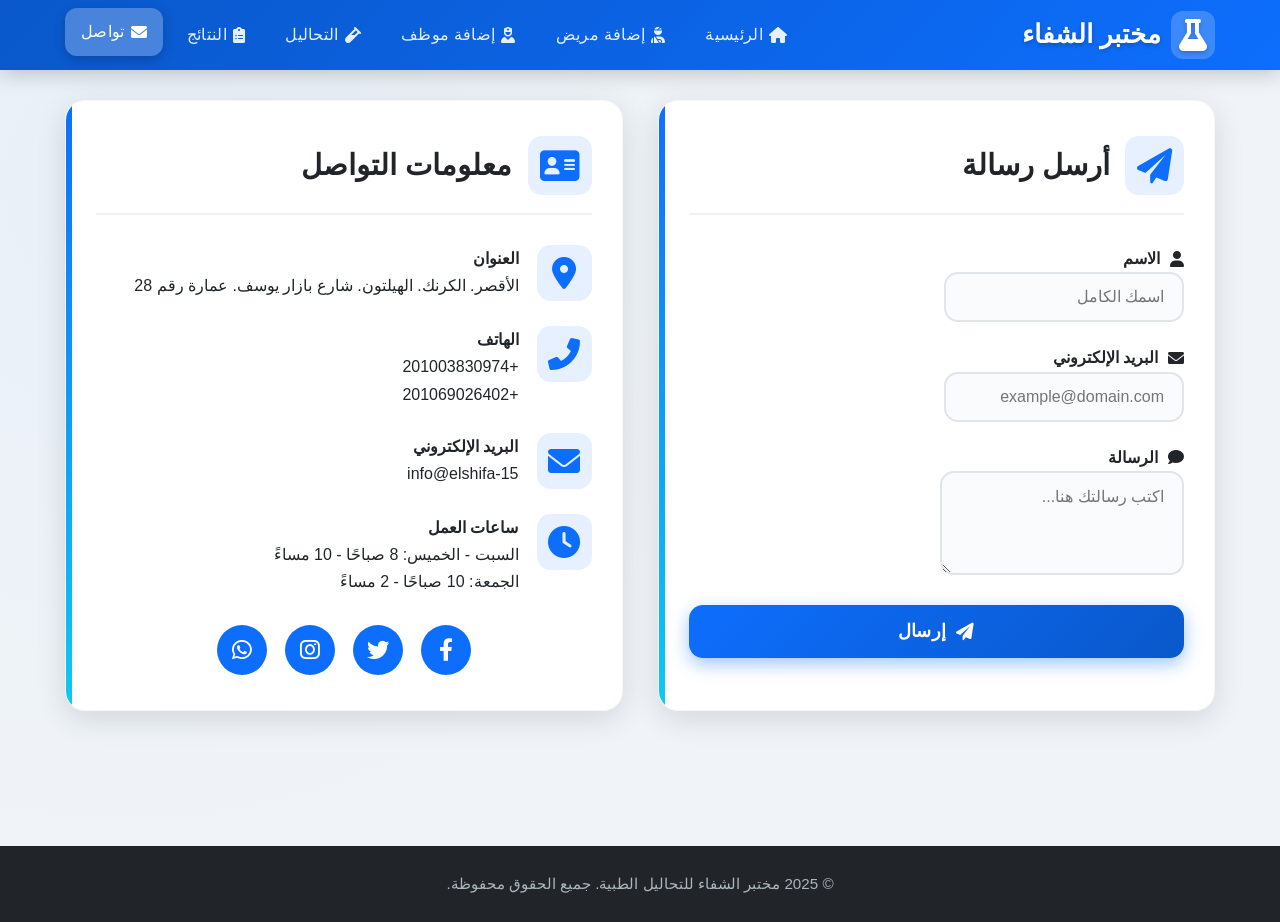
==== contact.html @ 6c2fb810 "Update contact.html" ====
<!DOCTYPE html>
<html lang="ar" dir="rtl">
<head>
  <meta charset="UTF-8">
  <meta name="viewport" content="width=device-width, initial-scale=1.0, maximum-scale=1.0, user-scalable=yes">
  <title>اتصل بنا | مختبر الشفاء</title>
  <link rel="stylesheet" href="https://cdnjs.cloudflare.com/ajax/libs/font-awesome/6.0.0-beta3/css/all.min.css">
  <link rel="stylesheet" href="style.css">
</head>
<body>
  <nav class="navbar">
    <div class="nav-container">
      <a href="index.html" class="nav-logo"><i class="fas fa-flask"></i> مختبر الشفاء</a>
      <ul class="nav-menu" id="navMenu">
        <li><a href="index.html"><i class="fas fa-home"></i> الرئيسية</a></li>
        <li><a href="patients.html"><i class="fas fa-user-injured"></i> إضافة مريض</a></li>
        <li><a href="staff.html"><i class="fas fa-user-nurse"></i> إضافة موظف</a></li>
        <li><a href="tests.html"><i class="fas fa-vial"></i> التحاليل</a></li>
        <li><a href="results.html"><i class="fas fa-clipboard-list"></i> النتائج</a></li>
        <li><a href="contact.html" class="active"><i class="fas fa-envelope"></i> تواصل</a></li>
      </ul>
      <div class="menu-toggle" id="menuToggle"><i class="fas fa-bars"></i></div>
    </div>
  </nav>

  <main class="main-content">
    <div class="contact-grid">
      <section class="form-section card">
        <div class="section-header"><i class="fas fa-paper-plane"></i><h2>أرسل رسالة</h2></div>
        <form id="contactForm" class="modern-form" onsubmit="return false;">
          <div class="form-group"><label><i class="fas fa-user"></i> الاسم</label><input type="text" id="contactName" placeholder="اسمك الكامل" required></div>
          <div class="form-group"><label><i class="fas fa-envelope"></i> البريد الإلكتروني</label><input type="email" id="contactEmail" placeholder="example@domain.com" required></div>
          <div class="form-group"><label><i class="fas fa-comment"></i> الرسالة</label><textarea id="contactMessage" rows="4" placeholder="اكتب رسالتك هنا..." required></textarea></div>
          <button type="submit" class="btn btn-primary btn-block" onclick="sendContact()"><i class="fas fa-paper-plane"></i> إرسال</button>
        </form>
        <div id="contactSuccessMsg" class="success-msg" style="display:none;"></div>
      </section>

      <aside class="contact-info card">
        <div class="section-header"><i class="fas fa-address-card"></i><h2>معلومات التواصل</h2></div>
        <div class="info-list">
          <div class="info-item"><i class="fas fa-map-marker-alt"></i><div><h4>العنوان</h4><p> الأقصر. الكرنك. الهيلتون. شارع بازار يوسف. عمارة رقم 28</p></div></div>
          <div class="info-item"><i class="fas fa-phone-alt"></i><div><h4>الهاتف</h4><p>+201003830974<br>+201069026402</p></div></div>
          <div class="info-item"><i class="fas fa-envelope"></i><div><h4>البريد الإلكتروني</h4><p>info@elshifa-15</p></div></div>
          <div class="info-item"><i class="fas fa-clock"></i><div><h4>ساعات العمل</h4><p>السبت - الخميس: 8 صباحًا - 10 مساءً<br>الجمعة: 10 صباحًا - 2 مساءً</p></div></div>
        </div>
        <div class="social-links">
          <a href="#"><i class="fab fa-facebook-f"></i></a>
          <a href="#"><i class="fab fa-twitter"></i></a>
          <a href="#"><i class="fab fa-instagram"></i></a>
          <a href="#"><i class="fab fa-whatsapp"></i></a>
        </div>
      </aside>
    </div>
  </main>

  <footer><p>&copy; 2025 مختبر الشفاء للتحاليل الطبية. جميع الحقوق محفوظة.</p></footer>
  <script src="script.js"></script>
</body>
</html>
---- style.css ----
/* style.css */
* {
  margin: 0;
  padding: 0;
  box-sizing: border-box;
}

:root {
  --primary: #0d6efd;
  --primary-dark: #0a58ca;
  --secondary: #0dcaf0;
  --accent: #20c997;
  --light: #f8f9fa;
  --white: #ffffff;
  --dark: #212529;
  --gray: #6c757d;
  --border: #dee2e6;
  --shadow: 0 8px 30px rgba(0,0,0,0.12);
  --shadow-hover: 0 12px 35px rgba(0,0,0,0.18);
  --transition: all 0.35s cubic-bezier(0.4, 0, 0.2, 1);
  --radius: 20px;
}

body {
  font-family: 'Segoe UI', Tahoma, Geneva, Verdana, sans-serif;
  background: #f0f4f8;
  color: var(--dark);
  line-height: 1.7;
  padding-top: 70px;
  direction: rtl;
  background-image: radial-gradient(circle at 10% 20%, rgba(13, 110, 253, 0.03) 0%, transparent 50%);
}

/* Navbar */
.navbar {
  position: fixed;
  top: 0;
  left: 0;
  width: 100%;
  background: linear-gradient(135deg, #0a58ca 0%, #0d6efd 100%);
  color: white;
  z-index: 1000;
  box-shadow: 0 4px 20px rgba(0,0,0,0.2);
  backdrop-filter: blur(10px);
}

.nav-container {
  max-width: 1200px;
  margin: 0 auto;
  display: flex;
  justify-content: space-between;
  align-items: center;
  padding: 0 25px;
  height: 70px;
}

.nav-logo {
  font-size: 1.6rem;
  font-weight: 700;
  color: white;
  text-decoration: none;
  display: flex;
  align-items: center;
  gap: 10px;
  white-space: nowrap;
  cursor: pointer;
  text-shadow: 0 2px 4px rgba(0,0,0,0.2);
}

.nav-logo i {
  font-size: 2rem;
  background: rgba(255,255,255,0.2);
  padding: 8px;
  border-radius: 12px;
}

.nav-menu {
  list-style: none;
  display: flex;
  gap: 8px;
  margin: 0;
  padding: 0;
}

.nav-menu li a {
  color: rgba(255,255,255,0.9);
  text-decoration: none;
  padding: 10px 16px;
  border-radius: 12px;
  transition: var(--transition);
  font-size: 1rem;
  font-weight: 500;
  display: flex;
  align-items: center;
  gap: 6px;
  white-space: nowrap;
  cursor: pointer;
  letter-spacing: 0.3px;
}

.nav-menu li a:hover,
.nav-menu li a.active {
  background: rgba(255,255,255,0.25);
  color: white;
  transform: translateY(-3px);
  box-shadow: 0 4px 12px rgba(0,0,0,0.2);
}

.menu-toggle {
  display: none;
  font-size: 1.8rem;
  cursor: pointer;
  color: white;
  background: rgba(255,255,255,0.2);
  padding: 10px;
  border-radius: 12px;
}

/* Main content */
.main-content {
  max-width: 1200px;
  margin: 0 auto;
  padding: 30px 25px 50px;
}

/* Cards */
.card {
  background: var(--white);
  border-radius: var(--radius);
  padding: 35px 30px;
  margin-bottom: 35px;
  box-shadow: var(--shadow);
  transition: var(--transition);
  border: 1px solid rgba(0,0,0,0.03);
  position: relative;
  overflow: hidden;
}

.card::before {
  content: '';
  position: absolute;
  top: 0;
  left: 0;
  width: 6px;
  height: 100%;
  background: linear-gradient(to bottom, var(--primary), var(--secondary));
  border-radius: 0 8px 8px 0;
}

.card:hover {
  box-shadow: var(--shadow-hover);
  transform: translateY(-3px);
}

.section-header {
  display: flex;
  align-items: center;
  gap: 15px;
  margin-bottom: 30px;
  padding-bottom: 18px;
  border-bottom: 2px solid #eef2f6;
}

.section-header i {
  font-size: 2.2rem;
  color: var(--primary);
  background: rgba(13,110,253,0.1);
  padding: 12px;
  border-radius: 14px;
}

.section-header h2 {
  font-size: 1.8rem;
  color: var(--dark);
  font-weight: 700;
}

/* Hero */
.hero-banner {
  background: linear-gradient(135deg, #0d6efd 0%, #0dcaf0 100%);
  color: white;
  padding: 0;
  margin-bottom: 40px;
  border-radius: 30px;
  position: relative;
  overflow: hidden;
  box-shadow: 0 15px 40px rgba(13,110,253,0.3);
}

.hero-banner::after {
  content: '';
  position: absolute;
  top: -50%;
  right: -20%;
  width: 500px;
  height: 500px;
  background: rgba(255,255,255,0.05);
  border-radius: 50%;
  transform: rotate(25deg);
}

.hero-banner::before {
  content: '';
  position: absolute;
  bottom: -30%;
  left: -10%;
  width: 400px;
  height: 400px;
  background: rgba(255,255,255,0.03);
  border-radius: 50%;
}

.hero-overlay {
  background: rgba(0,0,0,0.15);
  padding: 80px 30px;
  text-align: center;
  position: relative;
  z-index: 1;
}

.hero-text h1 {
  font-size: 3rem;
  margin-bottom: 20px;
  font-weight: 800;
  text-shadow: 0 4px 12px rgba(0,0,0,0.3);
  letter-spacing: -0.5px;
}

.hero-text h1 i {
  font-size: 3.2rem;
  vertical-align: middle;
  margin-left: 10px;
  background: rgba(255,255,255,0.2);
  padding: 15px;
  border-radius: 50%;
}

.hero-text p {
  font-size: 1.3rem;
  max-width: 700px;
  margin: 0 auto 35px;
  opacity: 0.95;
  font-weight: 400;
}

.hero-buttons {
  display: flex;
  gap: 20px;
  justify-content: center;
  flex-wrap: wrap;
}

/* About */
.about-content {
  display: flex;
  gap: 40px;
  align-items: center;
  flex-wrap: wrap;
}

.about-text {
  flex: 1;
  min-width: 280px;
  font-size: 1.1rem;
}

.about-text ul {
  list-style: none;
  margin-top: 20px;
}

.about-text ul li {
  padding: 10px 0;
  display: flex;
  align-items: center;
  gap: 12px;
  font-weight: 500;
}

.about-text ul li i {
  color: var(--accent);
  font-size: 1.4rem;
}

.about-image {
  flex: 0 0 280px;
  display: flex;
  justify-content: center;
}

.lab-illustration {
  width: 100%;
  height: 220px;
  background: linear-gradient(135deg, #e9f2ff 0%, #d4e6ff 100%);
  border-radius: 24px;
  display: flex;
  align-items: center;
  justify-content: center;
  position: relative;
  overflow: hidden;
  box-shadow: 0 10px 25px rgba(0,0,0,0.08);
}

.lab-illustration i {
  font-size: 5rem;
  color: var(--primary);
  opacity: 0.8;
  z-index: 1;
}

.lab-illustration::before {
  content: '';
  position: absolute;
  width: 120px;
  height: 120px;
  background: rgba(255,255,255,0.5);
  border-radius: 50%;
  top: -20px;
  right: -20px;
}

/* Stats */
.stats-grid {
  display: grid;
  grid-template-columns: repeat(4, 1fr);
  gap: 25px;
  margin-bottom: 40px;
}

.stat-card {
  background: var(--white);
  padding: 30px 20px;
  border-radius: 24px;
  text-align: center;
  box-shadow: var(--shadow);
  transition: var(--transition);
  border-bottom: 5px solid var(--primary);
  cursor: default;
  position: relative;
}

.stat-card:hover {
  transform: translateY(-8px);
  box-shadow: var(--shadow-hover);
}

.stat-card i {
  color: var(--primary);
  font-size: 2.5rem;
  margin-bottom: 15px;
  background: rgba(13,110,253,0.1);
  padding: 15px;
  border-radius: 50%;
  display: inline-block;
}

.stat-number {
  font-size: 2.8rem;
  font-weight: 800;
  color: var(--primary-dark);
  margin: 10px 0 5px;
}

/* Quick links */
.quick-links h2 {
  text-align: center;
  margin-bottom: 30px;
  font-size: 1.8rem;
}

.links-grid {
  display: grid;
  grid-template-columns: repeat(4, 1fr);
  gap: 25px;
}

.quick-link-card {
  background: var(--white);
  padding: 35px 20px;
  border-radius: 24px;
  text-align: center;
  text-decoration: none;
  color: var(--dark);
  box-shadow: var(--shadow);
  transition: var(--transition);
  display: flex;
  flex-direction: column;
  align-items: center;
  gap: 18px;
  cursor: pointer;
  border: 2px solid transparent;
}

.quick-link-card:hover {
  background: var(--primary);
  color: white;
  transform: translateY(-8px);
  border-color: var(--primary-dark);
}

.quick-link-card i {
  font-size: 3rem;
  color: var(--primary);
  transition: var(--transition);
}

.quick-link-card:hover i {
  color: white;
}

/* Forms */
.modern-form {
  display: flex;
  flex-direction: column;
  gap: 22px;
}

.form-group label {
  font-weight: 600;
  color: var(--dark);
  display: flex;
  align-items: center;
  gap: 10px;
  font-size: 1rem;
}

.form-group input,
.form-group select,
.form-group textarea {
  padding: 14px 18px;
  border: 2px solid #e0e5ea;
  border-radius: 14px;
  font-size: 1rem;
  transition: var(--transition);
  background: #f9fbfd;
  font-family: inherit;
}

.form-group input:focus,
.form-group select:focus,
.form-group textarea:focus {
  outline: none;
  border-color: var(--primary);
  box-shadow: 0 0 0 4px rgba(13,110,253,0.1);
  background: white;
}

.form-row {
  display: grid;
  grid-template-columns: 1fr 1fr;
  gap: 25px;
}

.error-msg {
  color: #dc3545;
  font-size: 0.85rem;
  min-height: 20px;
  font-weight: 500;
}

.success-msg {
  background: #d1e7dd;
  color: #0f5132;
  padding: 14px 22px;
  border-radius: 14px;
  margin-top: 20px;
  font-weight: 600;
  display: flex;
  align-items: center;
  gap: 10px;
  animation: fadeSlide 0.3s ease;
}

.empty-msg {
  text-align: center;
  padding: 40px;
  color: var(--gray);
  font-size: 1.2rem;
}

/* Buttons */
.btn {
  padding: 14px 30px;
  border-radius: 14px;
  font-weight: 700;
  cursor: pointer;
  transition: var(--transition);
  text-decoration: none;
  display: inline-flex;
  align-items: center;
  gap: 10px;
  border: none;
  font-size: 1.05rem;
  letter-spacing: 0.3px;
}

.btn-primary {
  background: linear-gradient(135deg, #0d6efd, #0a58ca);
  color: white;
  box-shadow: 0 6px 18px rgba(13,110,253,0.4);
}

.btn-primary:hover {
  background: linear-gradient(135deg, #0a58ca, #084298);
  transform: translateY(-3px);
  box-shadow: 0 10px 25px rgba(13,110,253,0.5);
}

.btn-secondary {
  background: var(--white);
  color: var(--primary);
  border: 2px solid var(--primary);
}

.btn-secondary:hover {
  background: var(--primary);
  color: white;
  transform: translateY(-3px);
}

.btn-block {
  width: 100%;
  justify-content: center;
  padding: 16px;
  font-size: 1.1rem;
}

.btn-delete {
  background: #ff4757;
  color: white;
  padding: 8px 18px;
  border-radius: 10px;
  border: none;
  cursor: pointer;
  font-weight: 600;
  transition: var(--transition);
}

.btn-delete:hover {
  background: #e84118;
  transform: scale(1.05);
}

/* Tables */
.table-responsive {
  overflow-x: auto;
  border-radius: 16px;
}

.modern-table {
  width: 100%;
  border-collapse: collapse;
  background: white;
}

.modern-table th {
  background: #f1f5f9;
  padding: 16px 18px;
  font-weight: 700;
  color: var(--dark);
  border-bottom: 2px solid var(--border);
  text-align: right;
}

.modern-table td {
  padding: 16px 18px;
  border-bottom: 1px solid #eef2f6;
  text-align: right;
}

.modern-table tbody tr:hover {
  background: #f8fafc;
}

.status-normal {
  background: #d1e7dd;
  color: #0f5132;
  padding: 6px 16px;
  border-radius: 30px;
  font-weight: 700;
  font-size: 0.9rem;
  display: inline-block;
}

.status-high {
  background: #f8d7da;
  color: #842029;
  padding: 6px 16px;
  border-radius: 30px;
  font-weight: 700;
}

.status-low {
  background: #fff3cd;
  color: #664d03;
  padding: 6px 16px;
  border-radius: 30px;
  font-weight: 700;
}

/* Contact */
.contact-grid {
  display: grid;
  grid-template-columns: 1fr 1fr;
  gap: 35px;
}

.info-list {
  display: flex;
  flex-direction: column;
  gap: 25px;
}

.info-item {
  display: flex;
  align-items: flex-start;
  gap: 18px;
}

.info-item i {
  color: var(--primary);
  font-size: 2rem;
  background: rgba(13,110,253,0.1);
  padding: 12px;
  border-radius: 14px;
  width: 55px;
  text-align: center;
}

.social-links {
  display: flex;
  gap: 18px;
  margin-top: 30px;
  justify-content: center;
}

.social-links a {
  width: 50px;
  height: 50px;
  border-radius: 50%;
  background: var(--primary);
  color: white;
  display: flex;
  align-items: center;
  justify-content: center;
  text-decoration: none;
  transition: var(--transition);
  font-size: 1.4rem;
}

.social-links a:hover {
  background: var(--primary-dark);
  transform: translateY(-5px);
}

/* Footer */
footer {
  background: var(--dark);
  color: #adb5bd;
  text-align: center;
  padding: 25px;
  margin-top: 50px;
  font-size: 0.95rem;
}

/* Animations */
@keyframes fadeSlide {
  from { opacity: 0; transform: translateY(20px); }
  to { opacity: 1; transform: translateY(0); }
}

/* Responsive */
@media (max-width: 992px) {
  .stats-grid { grid-template-columns: repeat(2, 1fr); }
  .links-grid { grid-template-columns: repeat(2, 1fr); }
  .contact-grid { grid-template-columns: 1fr; }
  .about-content { flex-direction: column; }
}

@media (max-width: 768px) {
  .nav-menu {
    position: fixed;
    top: 70px;
    right: -100%;
    width: 280px;
    height: calc(100vh - 70px);
    background: #0a58ca;
    flex-direction: column;
    padding: 25px;
    gap: 15px;
    transition: var(--transition);
    box-shadow: -5px 0 20px rgba(0,0,0,0.3);
  }
  .nav-menu.active { right: 0; }
  .menu-toggle { display: block; }
  .hero-text h1 { font-size: 2rem; }
  .form-row { grid-template-columns: 1fr; }
  .stats-grid { grid-template-columns: 1fr 1fr; }
  .links-grid { grid-template-columns: 1fr 1fr; }
  .card { padding: 25px 20px; }
}

@media (max-width: 480px) {
  .stats-grid { grid-template-columns: 1fr; }
  .links-grid { grid-template-columns: 1fr; }
  .hero-buttons { flex-direction: column; align-items: center; }
}
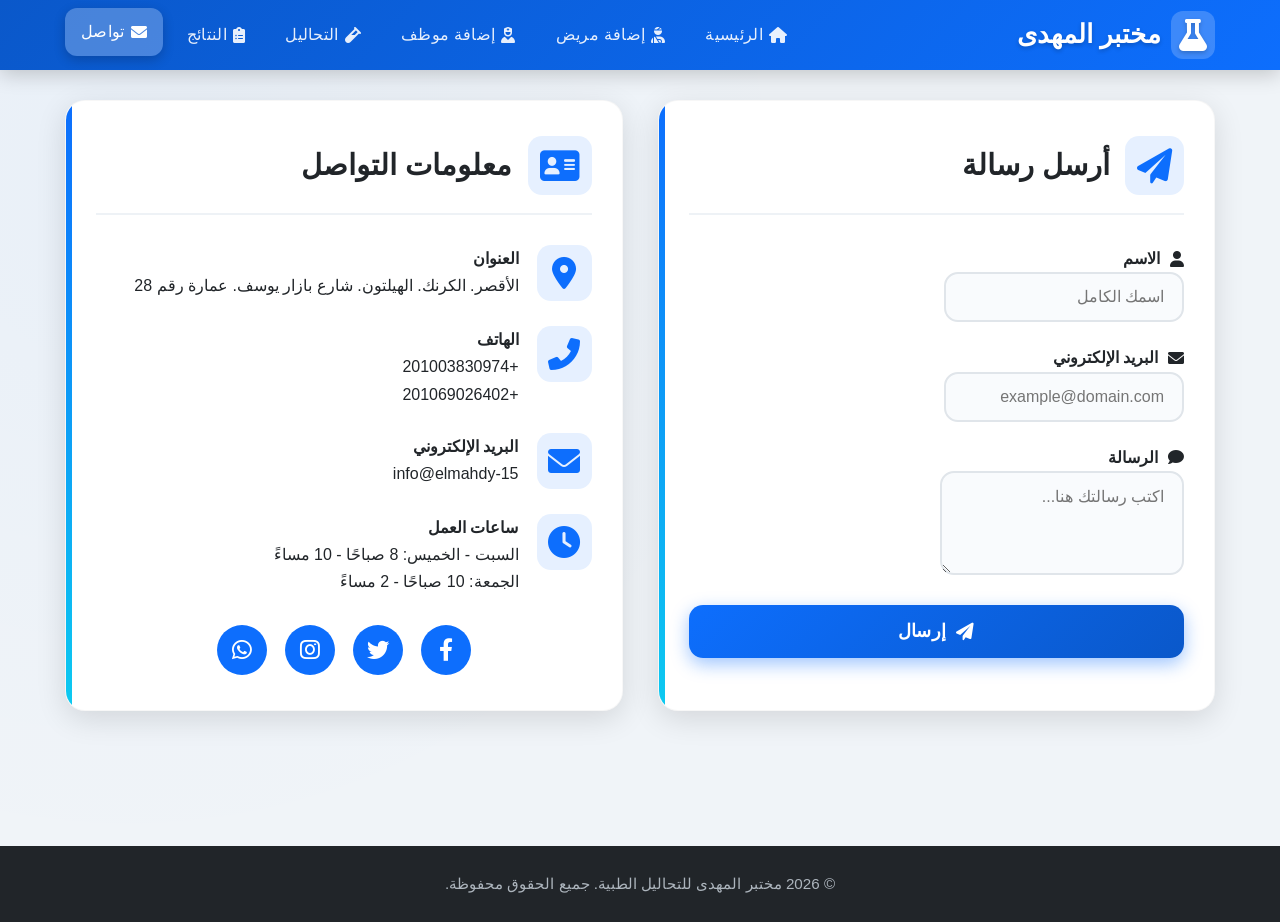
==== commit 636443e4: "Update contact.html" ====
--- a/contact.html
+++ b/contact.html
@@ -3,14 +3,14 @@
 <head>
   <meta charset="UTF-8">
   <meta name="viewport" content="width=device-width, initial-scale=1.0, maximum-scale=1.0, user-scalable=yes">
-  <title>اتصل بنا | مختبر الشفاء</title>
+  <title>اتصل بنا | مختبر المهدى</title>
   <link rel="stylesheet" href="https://cdnjs.cloudflare.com/ajax/libs/font-awesome/6.0.0-beta3/css/all.min.css">
   <link rel="stylesheet" href="style.css">
 </head>
 <body>
   <nav class="navbar">
     <div class="nav-container">
-      <a href="index.html" class="nav-logo"><i class="fas fa-flask"></i> مختبر الشفاء</a>
+      <a href="index.html" class="nav-logo"><i class="fas fa-flask"></i> مختبر المهدى</a>
       <ul class="nav-menu" id="navMenu">
         <li><a href="index.html"><i class="fas fa-home"></i> الرئيسية</a></li>
         <li><a href="patients.html"><i class="fas fa-user-injured"></i> إضافة مريض</a></li>
@@ -41,7 +41,7 @@
         <div class="info-list">
           <div class="info-item"><i class="fas fa-map-marker-alt"></i><div><h4>العنوان</h4><p> الأقصر. الكرنك. الهيلتون. شارع بازار يوسف. عمارة رقم 28</p></div></div>
           <div class="info-item"><i class="fas fa-phone-alt"></i><div><h4>الهاتف</h4><p>+201003830974<br>+201069026402</p></div></div>
-          <div class="info-item"><i class="fas fa-envelope"></i><div><h4>البريد الإلكتروني</h4><p>info@elshifa-15</p></div></div>
+          <div class="info-item"><i class="fas fa-envelope"></i><div><h4>البريد الإلكتروني</h4><p>info@elmahdy-15</p></div></div>
           <div class="info-item"><i class="fas fa-clock"></i><div><h4>ساعات العمل</h4><p>السبت - الخميس: 8 صباحًا - 10 مساءً<br>الجمعة: 10 صباحًا - 2 مساءً</p></div></div>
         </div>
         <div class="social-links">
@@ -54,7 +54,7 @@
     </div>
   </main>
 
-  <footer><p>&copy; 2025 مختبر الشفاء للتحاليل الطبية. جميع الحقوق محفوظة.</p></footer>
+  <footer><p>&copy; 2026 مختبر المهدى للتحاليل الطبية. جميع الحقوق محفوظة.</p></footer>
   <script src="script.js"></script>
 </body>
 </html>
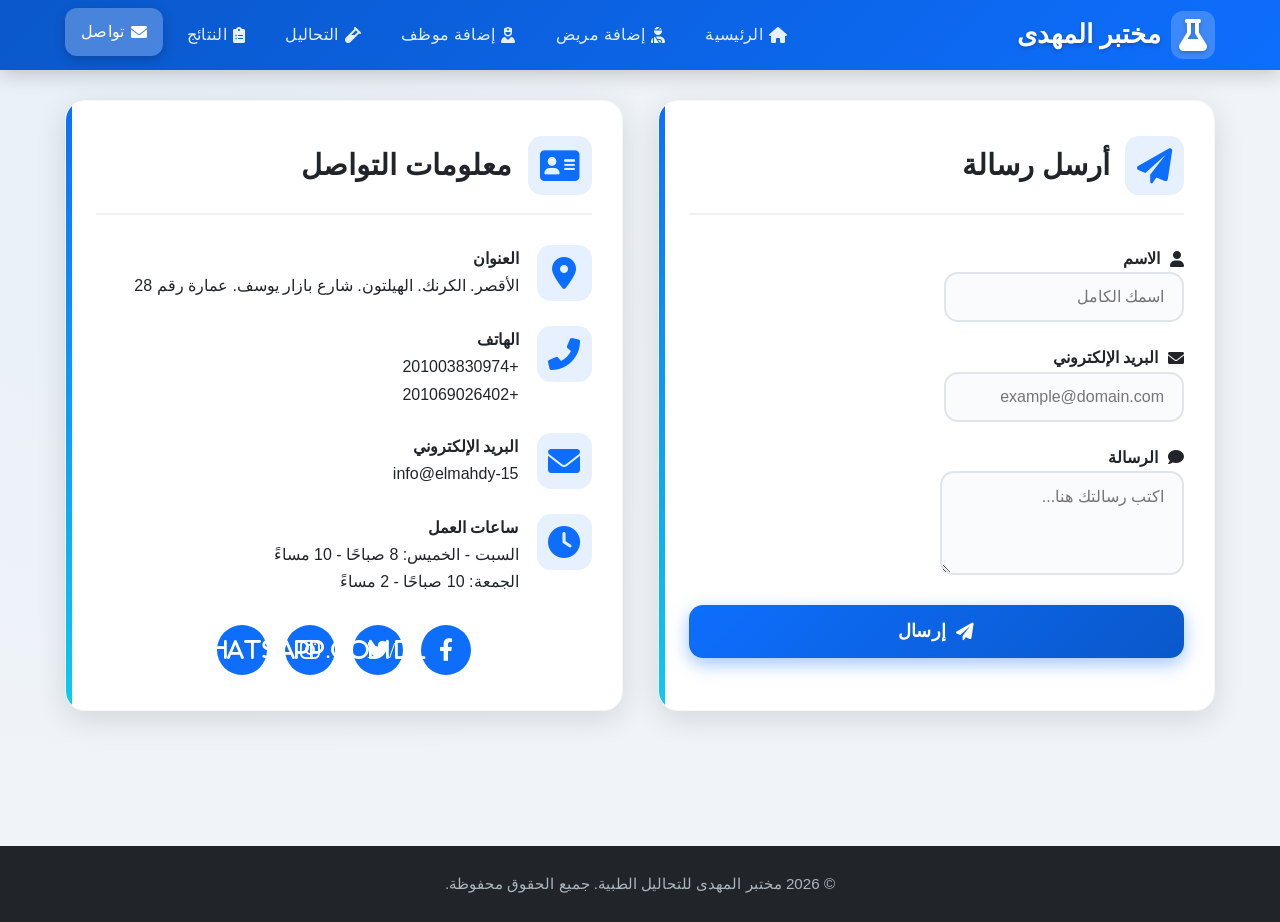
==== commit cbd86169: "Update contact.html" ====
--- a/contact.html
+++ b/contact.html
@@ -48,7 +48,7 @@
           <a href="#"><i class="fab fa-facebook-f"></i></a>
           <a href="#"><i class="fab fa-twitter"></i></a>
           <a href="#"><i class="fab fa-instagram"></i></a>
-          <a href="#"><i class="fab fa-whatsapp"></i></a>
+          <a href="#"><i class="fab fa-whatsapp">https://whatsapp.com/dl/</i></a>
         </div>
       </aside>
     </div>
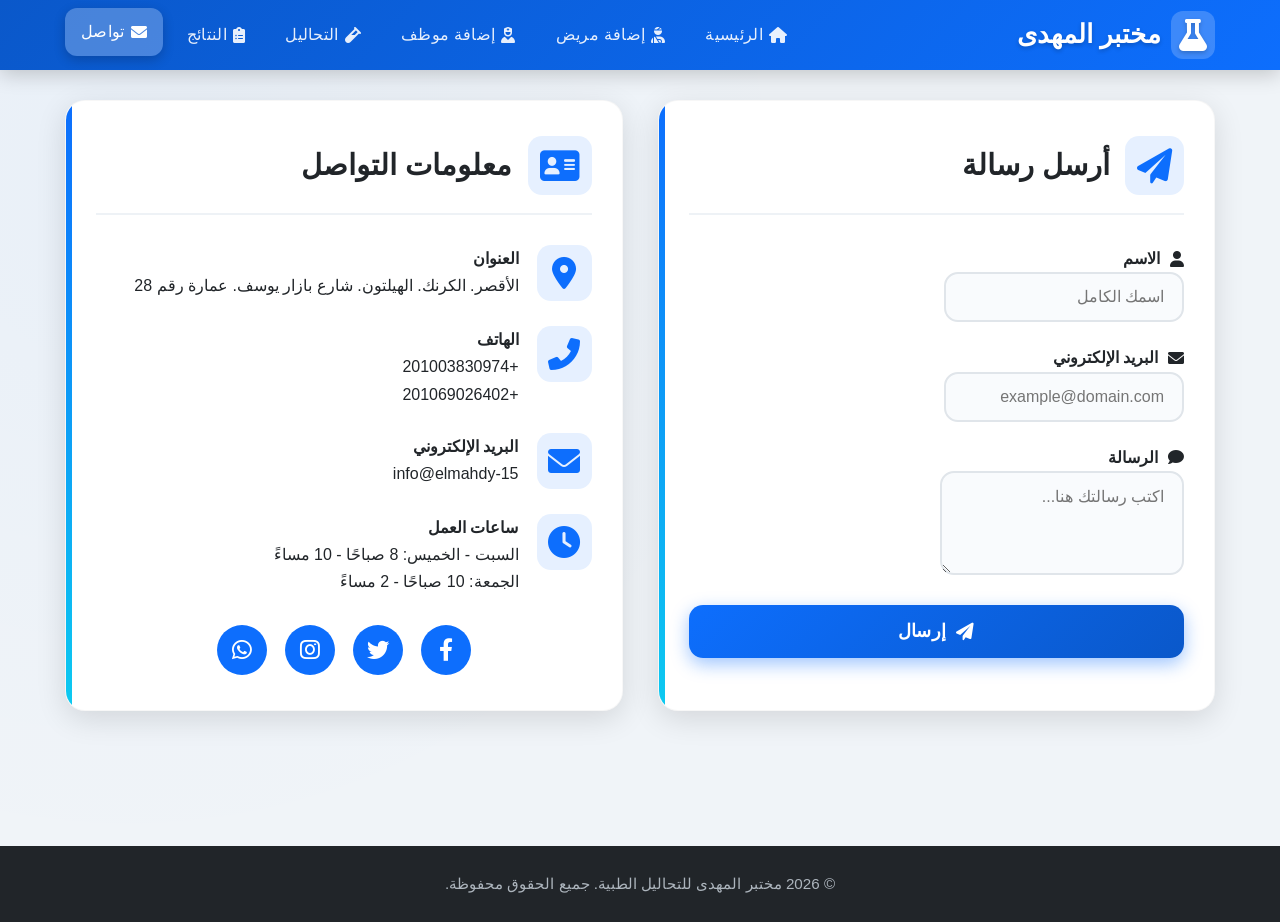
==== commit 51cc2ca7: "Update contact.html" ====
--- a/contact.html
+++ b/contact.html
@@ -48,7 +48,7 @@
           <a href="#"><i class="fab fa-facebook-f"></i></a>
           <a href="#"><i class="fab fa-twitter"></i></a>
           <a href="#"><i class="fab fa-instagram"></i></a>
-          <a href="#"><i class="fab fa-whatsapp">https://whatsapp.com/dl/</i></a>
+          <a href="#"><i class="fab fa-whatsapp"></i></a>
         </div>
       </aside>
     </div>
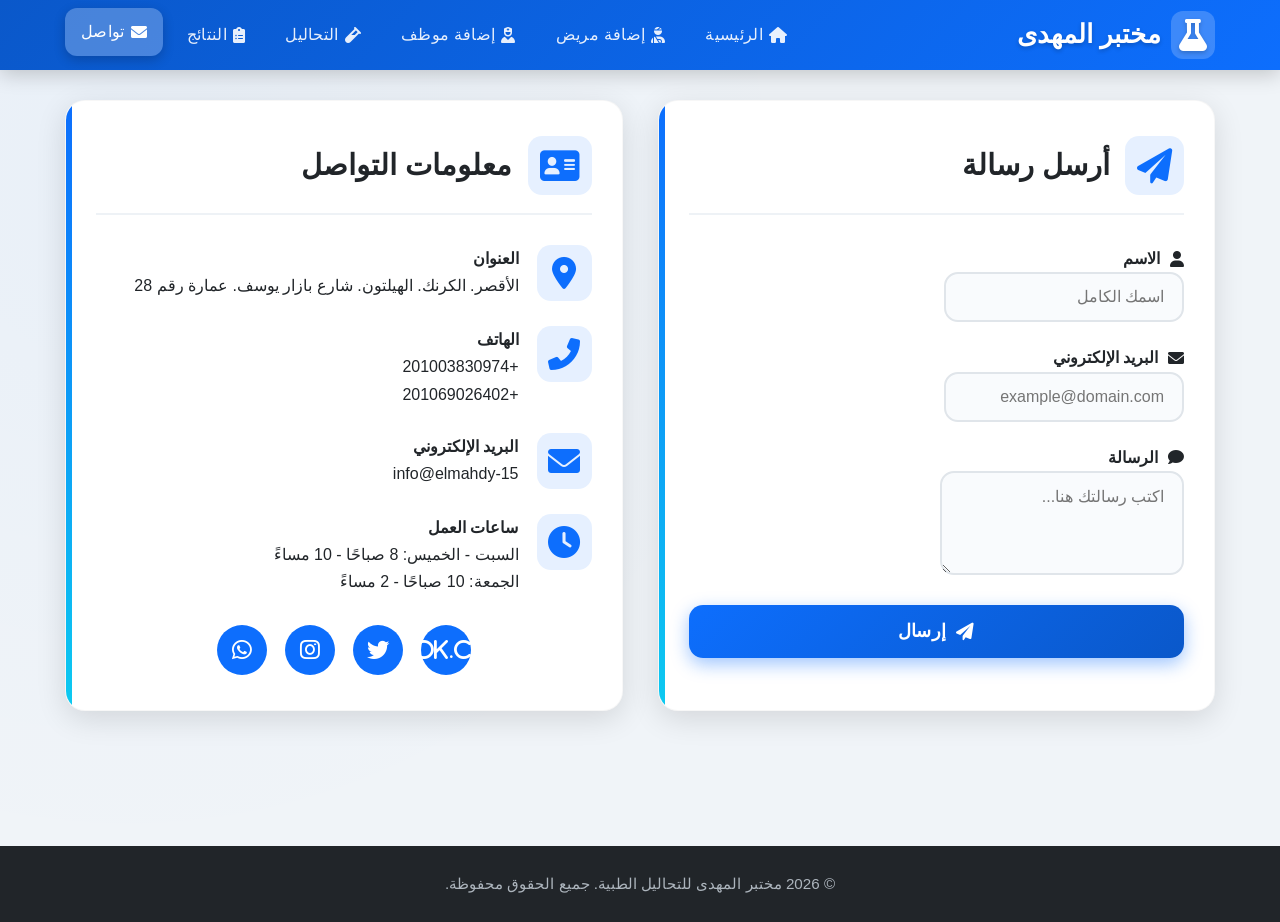
==== commit 3d95233b: "Update contact.html" ====
--- a/contact.html
+++ b/contact.html
@@ -45,7 +45,7 @@
           <div class="info-item"><i class="fas fa-clock"></i><div><h4>ساعات العمل</h4><p>السبت - الخميس: 8 صباحًا - 10 مساءً<br>الجمعة: 10 صباحًا - 2 مساءً</p></div></div>
         </div>
         <div class="social-links">
-          <a href="#"><i class="fab fa-facebook-f"></i></a>
+          <a href="#"><i class="fab fa-facebook-f">https://www.facebook.com/share/1LCm8anwCU/</i></a>
           <a href="#"><i class="fab fa-twitter"></i></a>
           <a href="#"><i class="fab fa-instagram"></i></a>
           <a href="#"><i class="fab fa-whatsapp"></i></a>
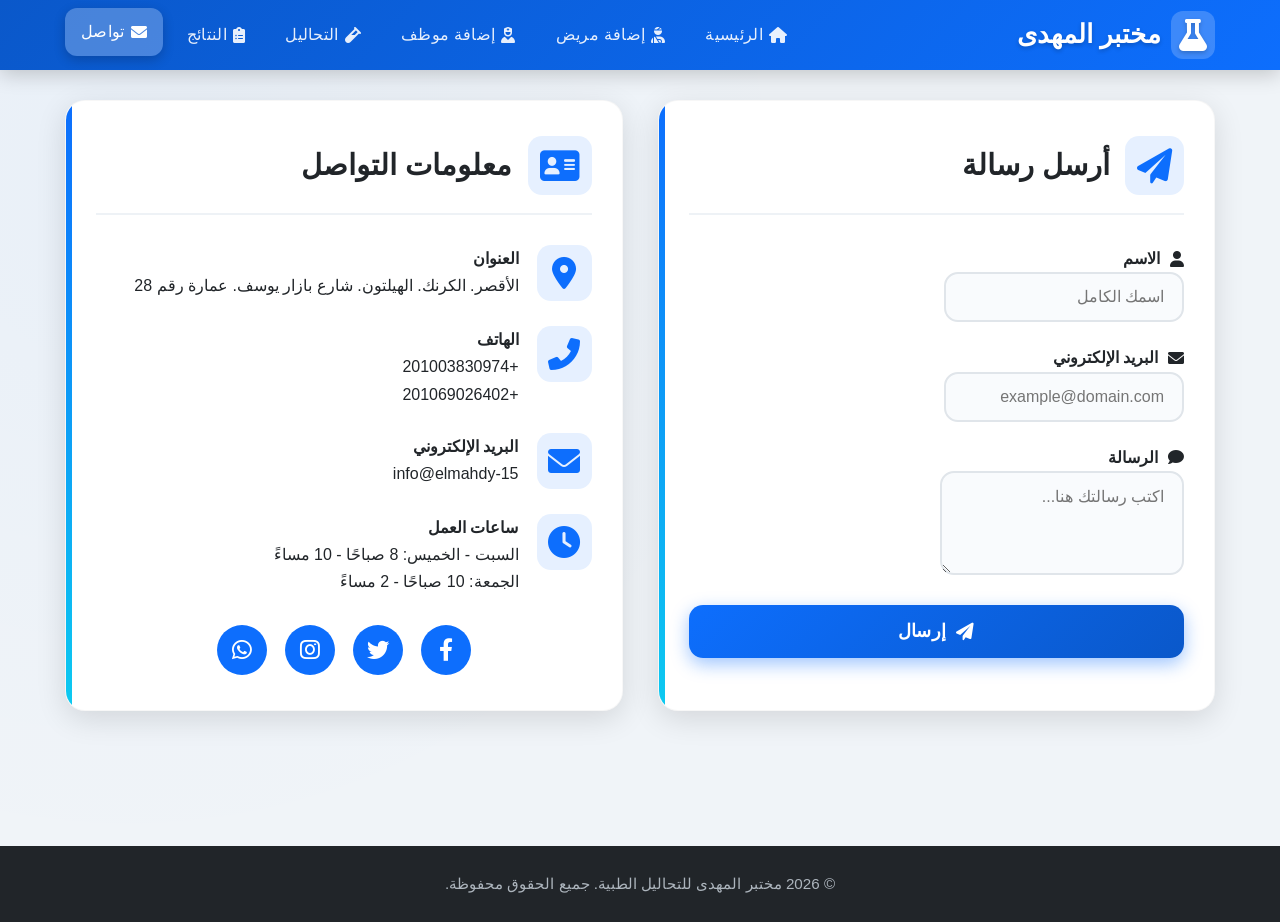
==== commit 4405568f: "Update contact.html" ====
--- a/contact.html
+++ b/contact.html
@@ -45,7 +45,7 @@
           <div class="info-item"><i class="fas fa-clock"></i><div><h4>ساعات العمل</h4><p>السبت - الخميس: 8 صباحًا - 10 مساءً<br>الجمعة: 10 صباحًا - 2 مساءً</p></div></div>
         </div>
         <div class="social-links">
-          <a href="#"><i class="fab fa-facebook-f">https://www.facebook.com/share/1LCm8anwCU/</i></a>
+          <a href=" https://www.facebook.com/share/18nK8pwxGR/"><i class="fab fa-facebook-f"></i></a>
           <a href="#"><i class="fab fa-twitter"></i></a>
           <a href="#"><i class="fab fa-instagram"></i></a>
           <a href="#"><i class="fab fa-whatsapp"></i></a>
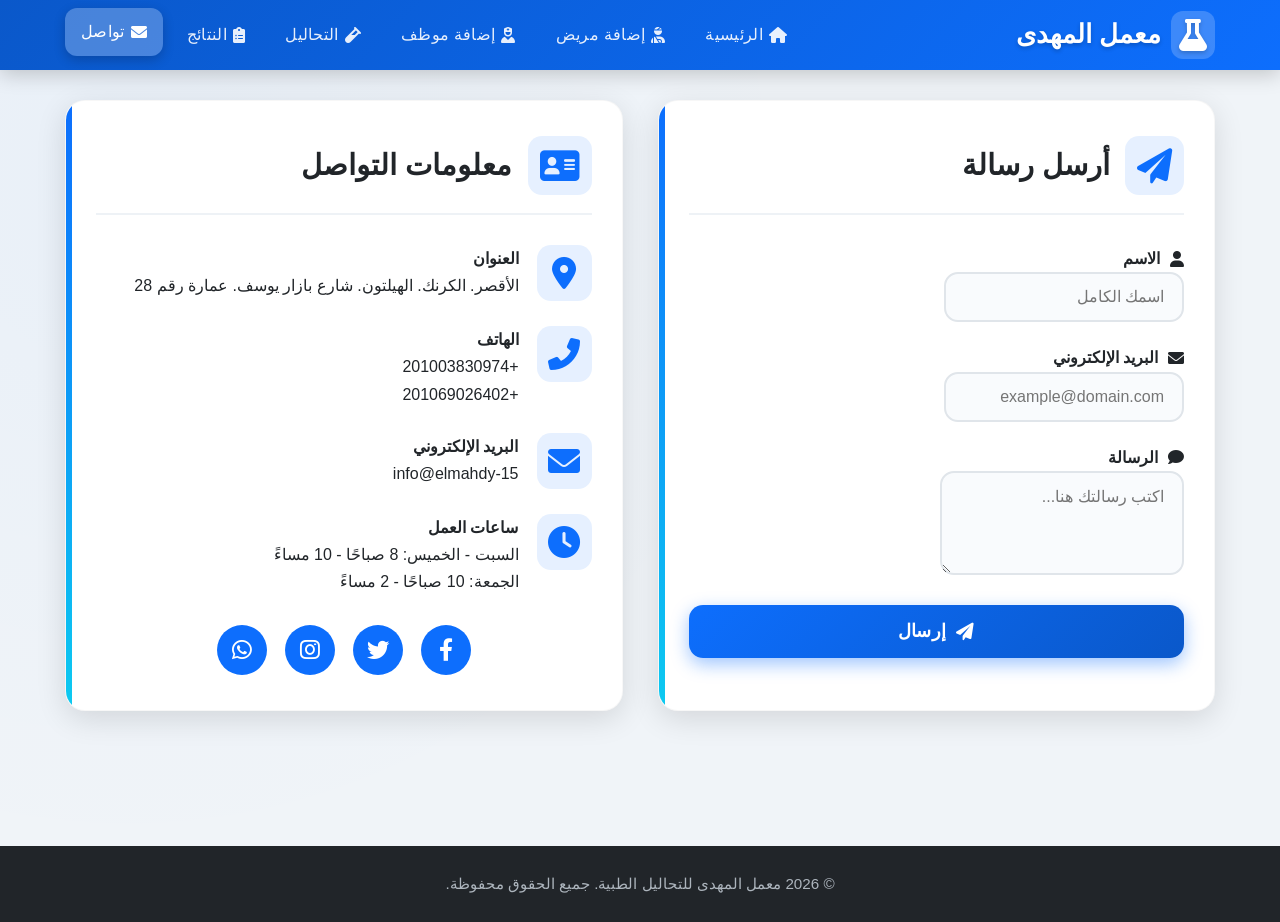
==== commit 8fdf0519: "Update contact.html" ====
--- a/contact.html
+++ b/contact.html
@@ -3,14 +3,14 @@
 <head>
   <meta charset="UTF-8">
   <meta name="viewport" content="width=device-width, initial-scale=1.0, maximum-scale=1.0, user-scalable=yes">
-  <title>اتصل بنا | مختبر المهدى</title>
+  <title>اتصل بنا | معمل المهدى</title>
   <link rel="stylesheet" href="https://cdnjs.cloudflare.com/ajax/libs/font-awesome/6.0.0-beta3/css/all.min.css">
   <link rel="stylesheet" href="style.css">
 </head>
 <body>
   <nav class="navbar">
     <div class="nav-container">
-      <a href="index.html" class="nav-logo"><i class="fas fa-flask"></i> مختبر المهدى</a>
+      <a href="index.html" class="nav-logo"><i class="fas fa-flask"></i> معمل المهدى</a>
       <ul class="nav-menu" id="navMenu">
         <li><a href="index.html"><i class="fas fa-home"></i> الرئيسية</a></li>
         <li><a href="patients.html"><i class="fas fa-user-injured"></i> إضافة مريض</a></li>
@@ -54,7 +54,7 @@
     </div>
   </main>
 
-  <footer><p>&copy; 2026 مختبر المهدى للتحاليل الطبية. جميع الحقوق محفوظة.</p></footer>
+  <footer><p>&copy; 2026 معمل المهدى للتحاليل الطبية. جميع الحقوق محفوظة.</p></footer>
   <script src="script.js"></script>
 </body>
 </html>
